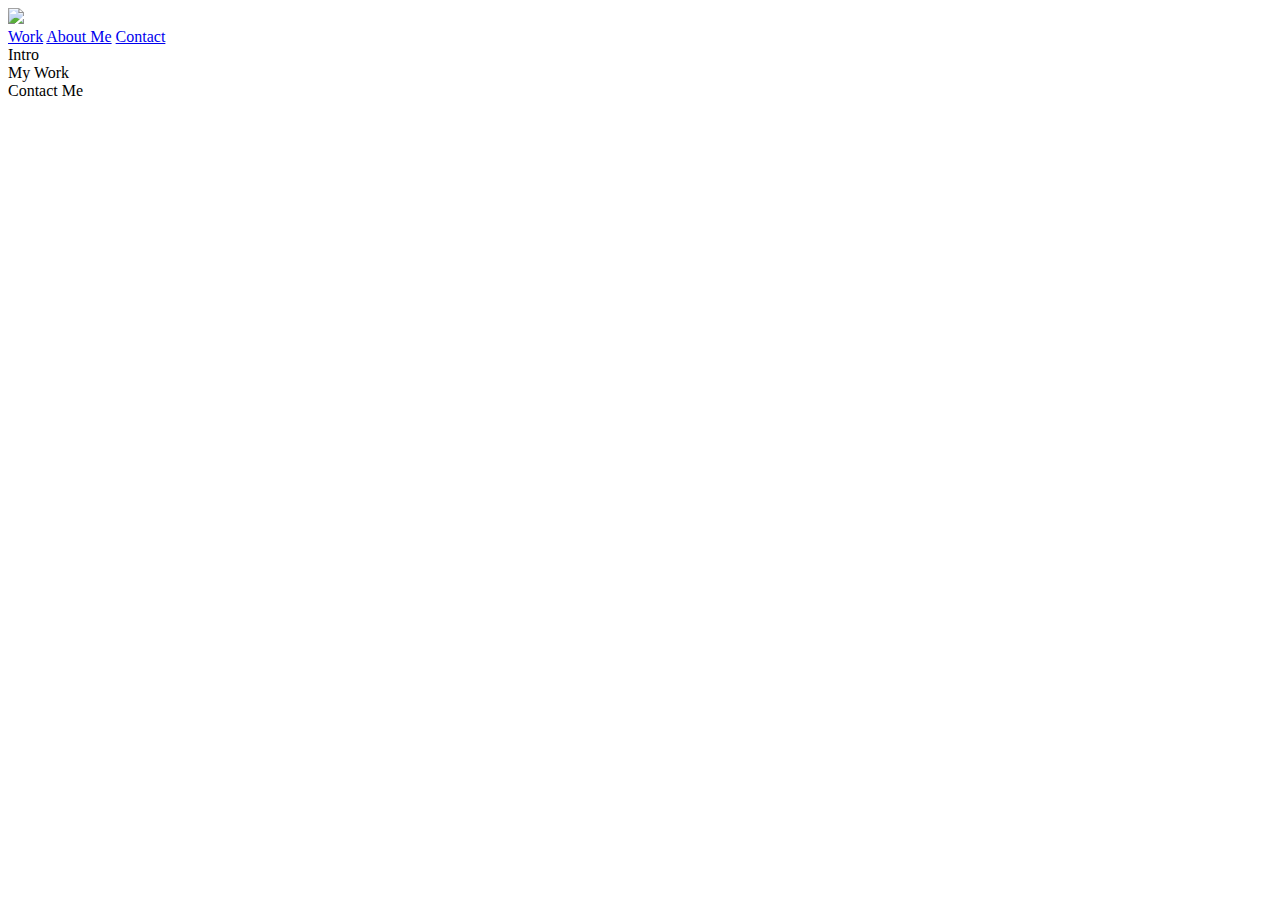
==== index.html @ 77b74791 "Add files via upload" ====
<!DOCTYPE html>
<html lang="en" dir="ltr">

  <head>
    <meta charset="utf-8">
    <title>Camilla Startev - UX Designer</title>
  </head>

  <body>
    <header>
      <div>
        <img src="https://via.placeholder.com/150x50?text=my-cool-logo">
        <nav>
          <a href="#">Work</a>
          <a href="#">About Me</a>
          <a href="#">Contact</a>
        </nav>
      </div>
    </header>
    <div>
      <div>Intro</div>
    </div>
    <div>
      <div>My Work</div>
    </div>
    <div>
      <div>Contact Me</div>
    </div>
  </body>

</html>
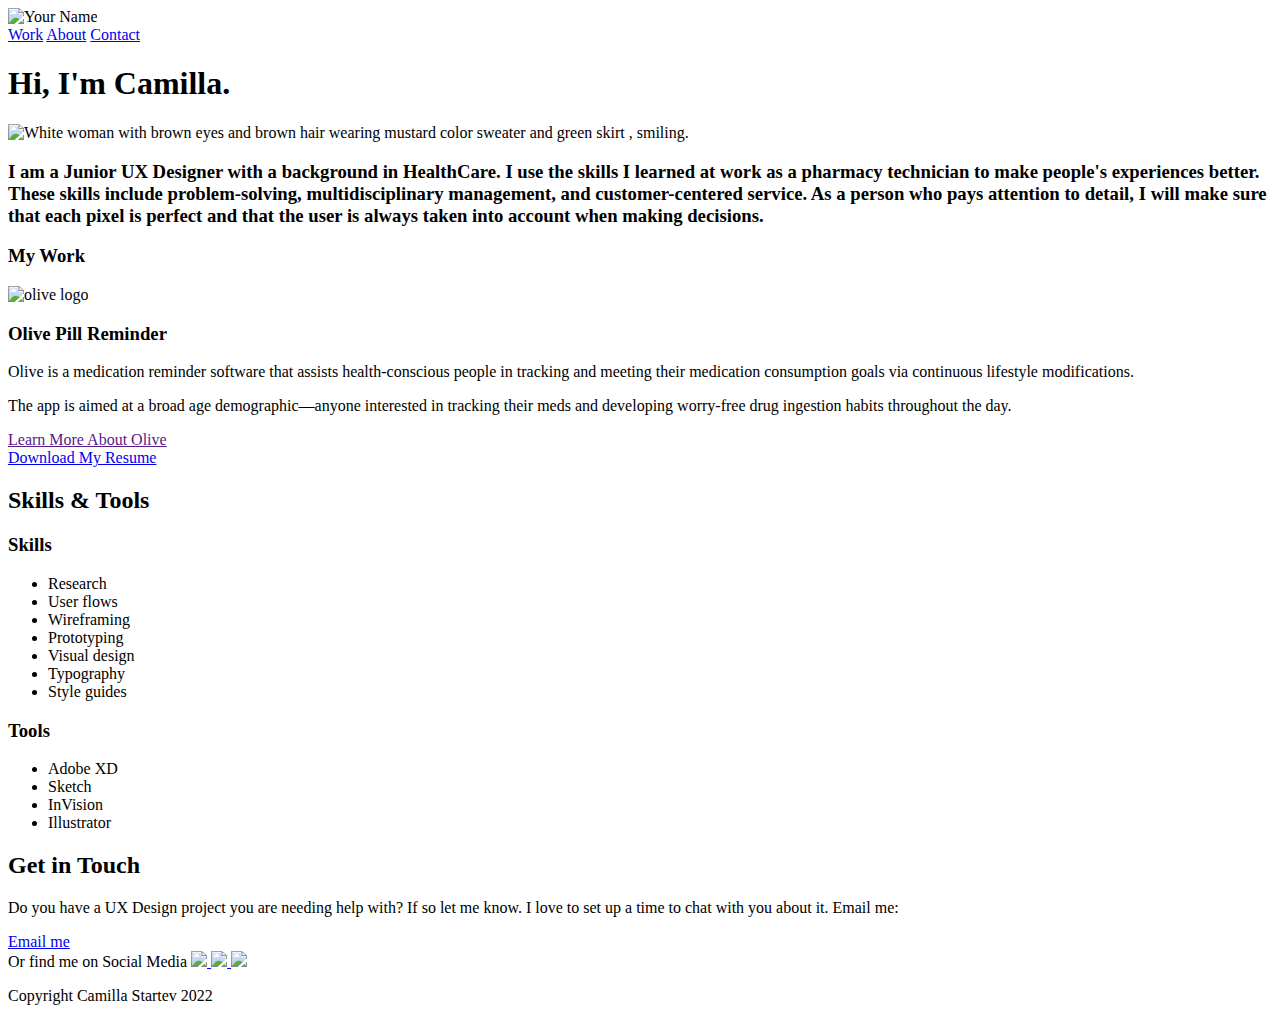
==== commit 044c3fc6: "update index page from portfolio" ====
--- a/index.html
+++ b/index.html
@@ -1,31 +1,134 @@
+
 <!DOCTYPE html>
-<html lang="en" dir="ltr">
+<html>
 
-  <head>
-    <meta charset="utf-8">
-    <title>Camilla Startev - UX Designer</title>
-  </head>
+<head>
+  <meta charset="utf-8">
+  <meta name="author" content="Camilla Startev">
+  <meta name="description" content="My Portfolio">
+  <title>Camilla Startev - UX Designer</title>
+</head>
 
-  <body>
-    <header>
-      <div>
-        <img src="https://via.placeholder.com/150x50?text=my-cool-logo">
-        <nav>
-          <a href="#">Work</a>
-          <a href="#">About Me</a>
-          <a href="#">Contact</a>
-        </nav>
-      </div>
-    </header>
+<body>
+  <nav>
+    <img src="https://via.placeholder.com/150x50?text=My Logo" alt="Your Name">
+
+
+
+
     <div>
-      <div>Intro</div>
+      <a href="#">Work</a>
+      <a href="#">About</a>
+      <a href="#">Contact</a>
+    </div>
+  </nav>
+  <div>
+    <h1>
+
+      Hi, I'm Camilla.
+    </h1>
+    <p>
+    </span>
+      <picture>
+       <source srcset="imgs/DSC00086.JPG" 
+       width="350" 
+       height="500">
+          <img src="imgs/DSC00086 copy.jpg" alt="White woman with brown eyes and brown  hair wearing  mustard color sweater and  green skirt , smiling."> 
+           <picture>
+        <h3> I am a Junior UX Designer with a background in HealthCare. I use the skills I learned at work as a pharmacy technician to make people's experiences better. These skills include problem-solving, multidisciplinary management, and customer-centered service. As a person who pays attention to detail, I will make sure that each pixel is perfect and that the user is always taken into account when making decisions.</h3>
+      </span>
+    </p>
+    <div>
+      <h3> My Work </h3>
     </div>
     <div>
-      <div>My Work</div>
+      <!-- open row that holds (2) columns for project -->
+      <div>
+        <!-- open first column (used for image) -->
+        <picture>
+          <source srcset="imgs/Screen Shot 2022-03-23 at 2.55.43 PM.png" media="(max-width:67px)">
+          <img src="imgs/Screen Shot 2022-03-23 at 2.55.43 PM copy.png" alt="olive logo">
+        </picture>
+      </div><!-- end first column -->
+      <div>
+        <!-- open second column (used for text) -->
+        <h3>Olive Pill Reminder</h3><!-- heading for the project -->
+        <p>
+          <!-- open paragraph -->
+         Olive is a medication reminder software that assists health-conscious people in tracking and meeting their medication consumption goals via continuous lifestyle modifications.
+        </p><!-- end paragraph -->
+        <p>
+          <!-- open paragraph -->
+          The app is aimed at a broad age demographic—anyone interested in tracking their meds and developing worry-free drug ingestion habits throughout the day.
+        </p><!-- end paragraph -->
+        <a href="">Learn More About Olive</a><!-- button or link label -->
+      </div><!-- end second column -->
+    </div><!-- end row that holds (2) columns for project -->
+    <a href="files/Camilla Startev CV.pdf" target="_blank">Download My Resume</a>
+          </div>
+          <!-- COLUMN: SKILLS AND TOOLS -->
+          <div>
+            <h2>Skills & Tools</h2>
+            <!-- CONTAINER FOR COLUMNS -->
+            <div>
+              <!-- COLUMN: SKILLS -->
+              <div>
+                <h3>Skills</h3>
+                <ul>
+                  <li>Research</li>
+                  <li>User flows</li>
+                  <li>Wireframing</li>
+                  <li>Prototyping</li>
+                  <li>Visual design</li>
+                  <li>Typography</li>
+                  <li>Style guides</li>
+                </ul>
+              </div>
+              <!-- COLUMN: TOOLS -->
+              <div>
+                <h3>Tools</h3>
+                <ul>
+                  <li>Adobe XD</li>
+                  <li>Sketch</li>
+                  <li>InVision</li>
+                  <li>Illustrator</li>
+                </ul>
+              </div>
+            </div>
+          </div>
+        </div>
+      </div>
     </div>
-    <div>
-      <div>Contact Me</div>
-    </div>
-  </body>
+        
+  </main>
+
+    <footer>
+      <h2>Get in Touch</h2>
+      <p>
+        Do you have a UX Design project you are needing help with? If so let me know. I love to set up a time to chat with you about it.
+        Email me:
+      </p>
+      <div>
+        <a href="mailto:camilla.startev@gmail.com">Email me</a>
+      </div>
+      <div>
+        <div>
+        Or find me on Social Media
+          <!--Social Media Layout and Placeholders-->
+          <a href="https://www.linkedin.com/in/camilla-startev-023308154/" target="_blank">
+            <img src="imgs/icons8-linkedin-48.png">
+          </a>
+          <a href="https://www.instagram.com/mitikalj/?hl=en/" target="_blank">
+            <img src="imgs/icons8-instagram-48.png">
+          </a>
+          <a href="https://www.facebook.com/camilla.lohvinskaia/">
+            <img src="imgs/icons8-facebook-48.png">
+          </a>
+        </div>
+        <p>Copyright Camilla Startev 2022</p>
+      </div>
+    </footer>
+  </div>
+</body>
 
 </html>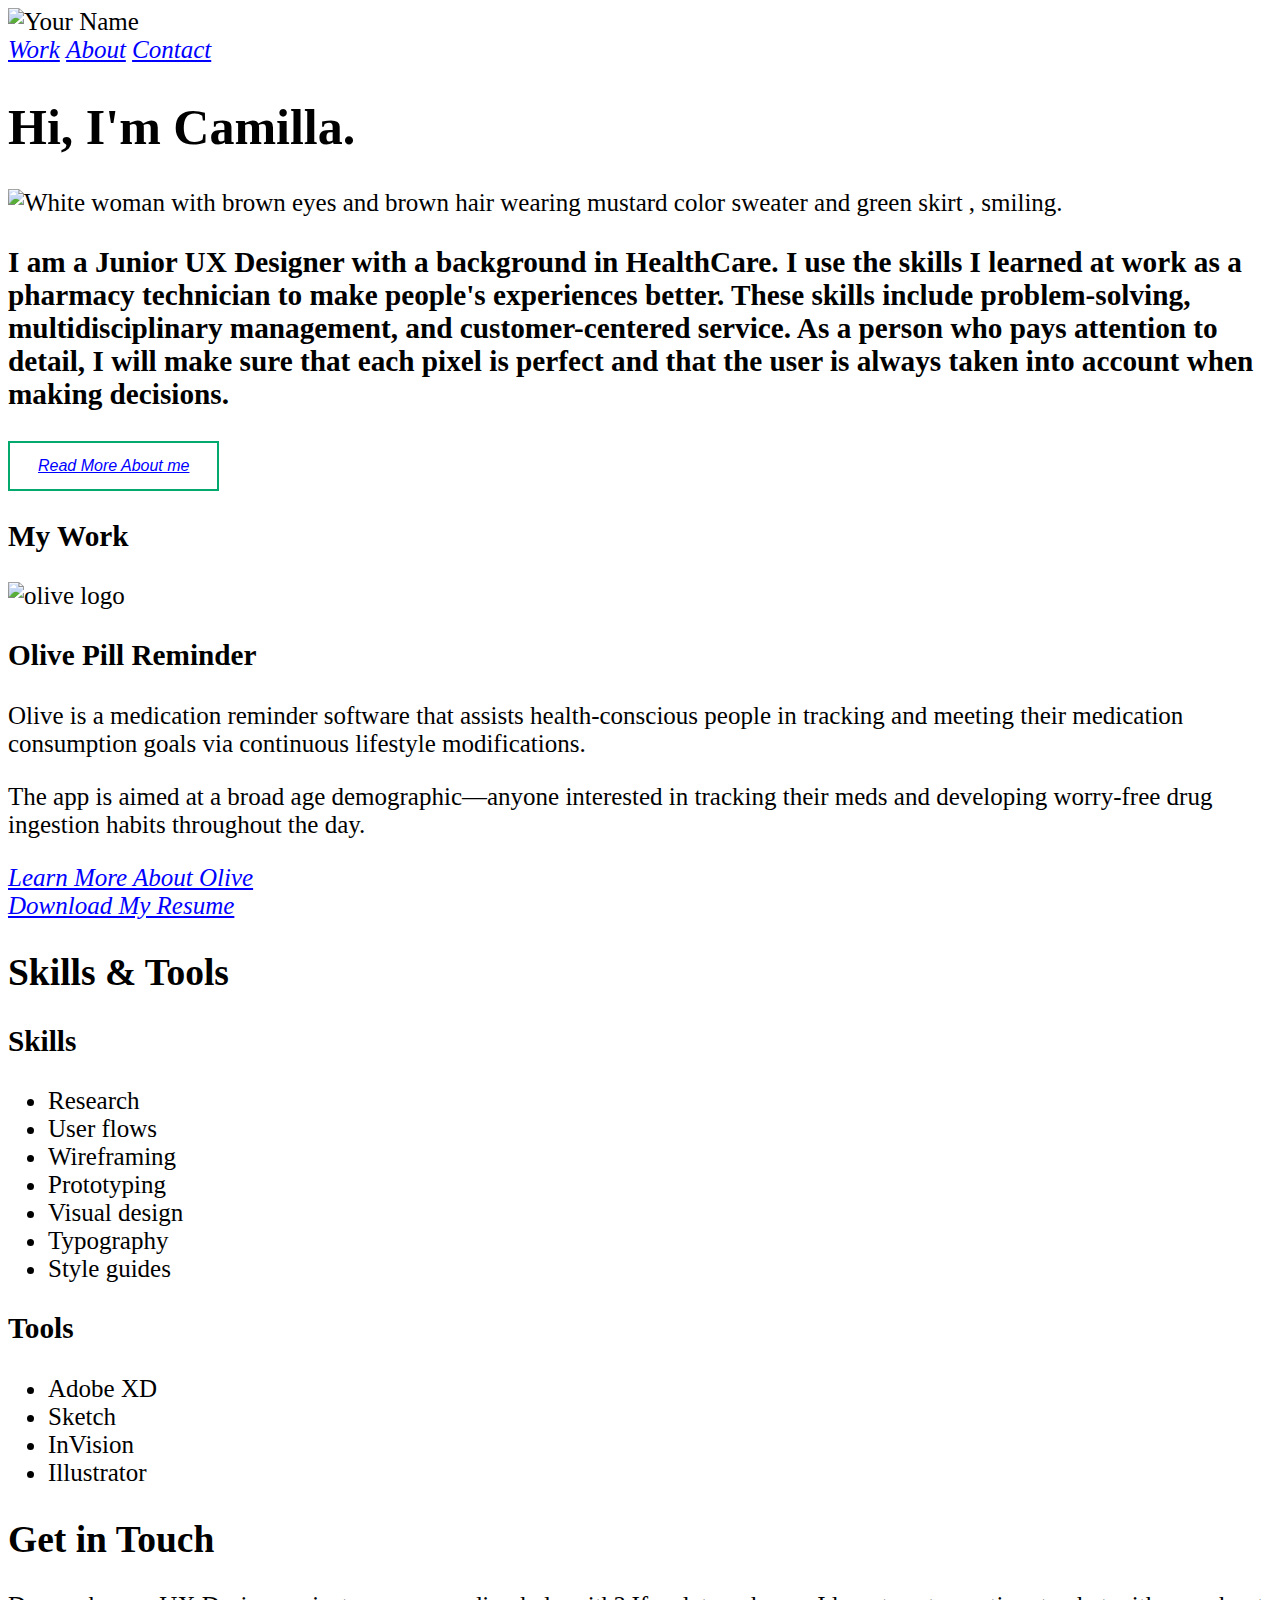
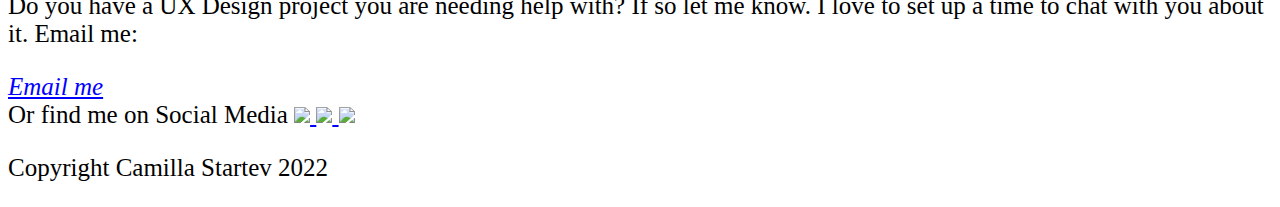
==== commit 66dadf0a: "add css style" ====
--- a/index.html
+++ b/index.html
@@ -3,14 +3,18 @@
 <html>
 
 <head>
+  <link rel="stylesheet" href="css/styles.css">
   <meta charset="utf-8">
   <meta name="author" content="Camilla Startev">
   <meta name="description" content="My Portfolio">
   <title>Camilla Startev - UX Designer</title>
+  <link rel="preconnect" href="https://fonts.googleapis.com">
+  <link rel="preconnect" href="https://fonts.gstatic.com" crossorigin>
+  <link href="https://fonts.googleapis.com/css2?family=Poppins:wght@100&display=swap" rel="stylesheet">
 </head>
 
 <body>
-  <nav>
+  <nav id="navbar">
     <img src="https://via.placeholder.com/150x50?text=My Logo" alt="Your Name">
 
 
@@ -22,6 +26,7 @@
       <a href="#">Contact</a>
     </div>
   </nav>
+  <main id="main">
   <div>
     <h1>
 
@@ -36,7 +41,10 @@
           <img src="imgs/DSC00086 copy.jpg" alt="White woman with brown eyes and brown  hair wearing  mustard color sweater and  green skirt , smiling."> 
            <picture>
         <h3> I am a Junior UX Designer with a background in HealthCare. I use the skills I learned at work as a pharmacy technician to make people's experiences better. These skills include problem-solving, multidisciplinary management, and customer-centered service. As a person who pays attention to detail, I will make sure that each pixel is perfect and that the user is always taken into account when making decisions.</h3>
-      </span>
+        <button class="btn success">
+          <a href="about.html">Read More About me</a><!-- button or link label -->
+        </button>
+      </span> 
     </p>
     <div>
       <h3> My Work </h3>
@@ -61,7 +69,7 @@
           <!-- open paragraph -->
           The app is aimed at a broad age demographic—anyone interested in tracking their meds and developing worry-free drug ingestion habits throughout the day.
         </p><!-- end paragraph -->
-        <a href="">Learn More About Olive</a><!-- button or link label -->
+        <a href="project.html">Learn More About Olive</a><!-- button or link label -->
       </div><!-- end second column -->
     </div><!-- end row that holds (2) columns for project -->
     <a href="files/Camilla Startev CV.pdf" target="_blank">Download My Resume</a>
@@ -102,7 +110,7 @@
         
   </main>
 
-    <footer>
+    <footer id="footer">
       <h2>Get in Touch</h2>
       <p>
         Do you have a UX Design project you are needing help with? If so let me know. I love to set up a time to chat with you about it.
--- a/css/styles.css
+++ b/css/styles.css
@@ -0,0 +1,47 @@
+/* body {
+    background-color: powderblue;
+} */
+body,p,div,header {
+    font-family: "Times New Roman", Times, serif;
+    font-size: 25px;
+  }
+
+a {
+    color: blue;
+    font-style: italic;
+}
+  
+  .p2 {
+    font-family: Arial, Helvetica, sans-serif;
+  }
+
+  .button {
+      color: aliceblue;
+      background-color: bisque;
+
+  }
+
+  .btn {
+    border: 2px solid black;
+    background-color: white;
+    color: black;
+    padding: 14px 28px;
+    font-size: 16px;
+    cursor: pointer;
+  }
+  
+  /* Green */
+  .success {
+    border-color: #04AA6D;
+    color: green;
+  }
+  
+  .success:hover {
+    background-color: #04AA6D;
+    color: white;
+  }
+  img {
+    height : auto ;
+    width : 100% ;
+  }
+  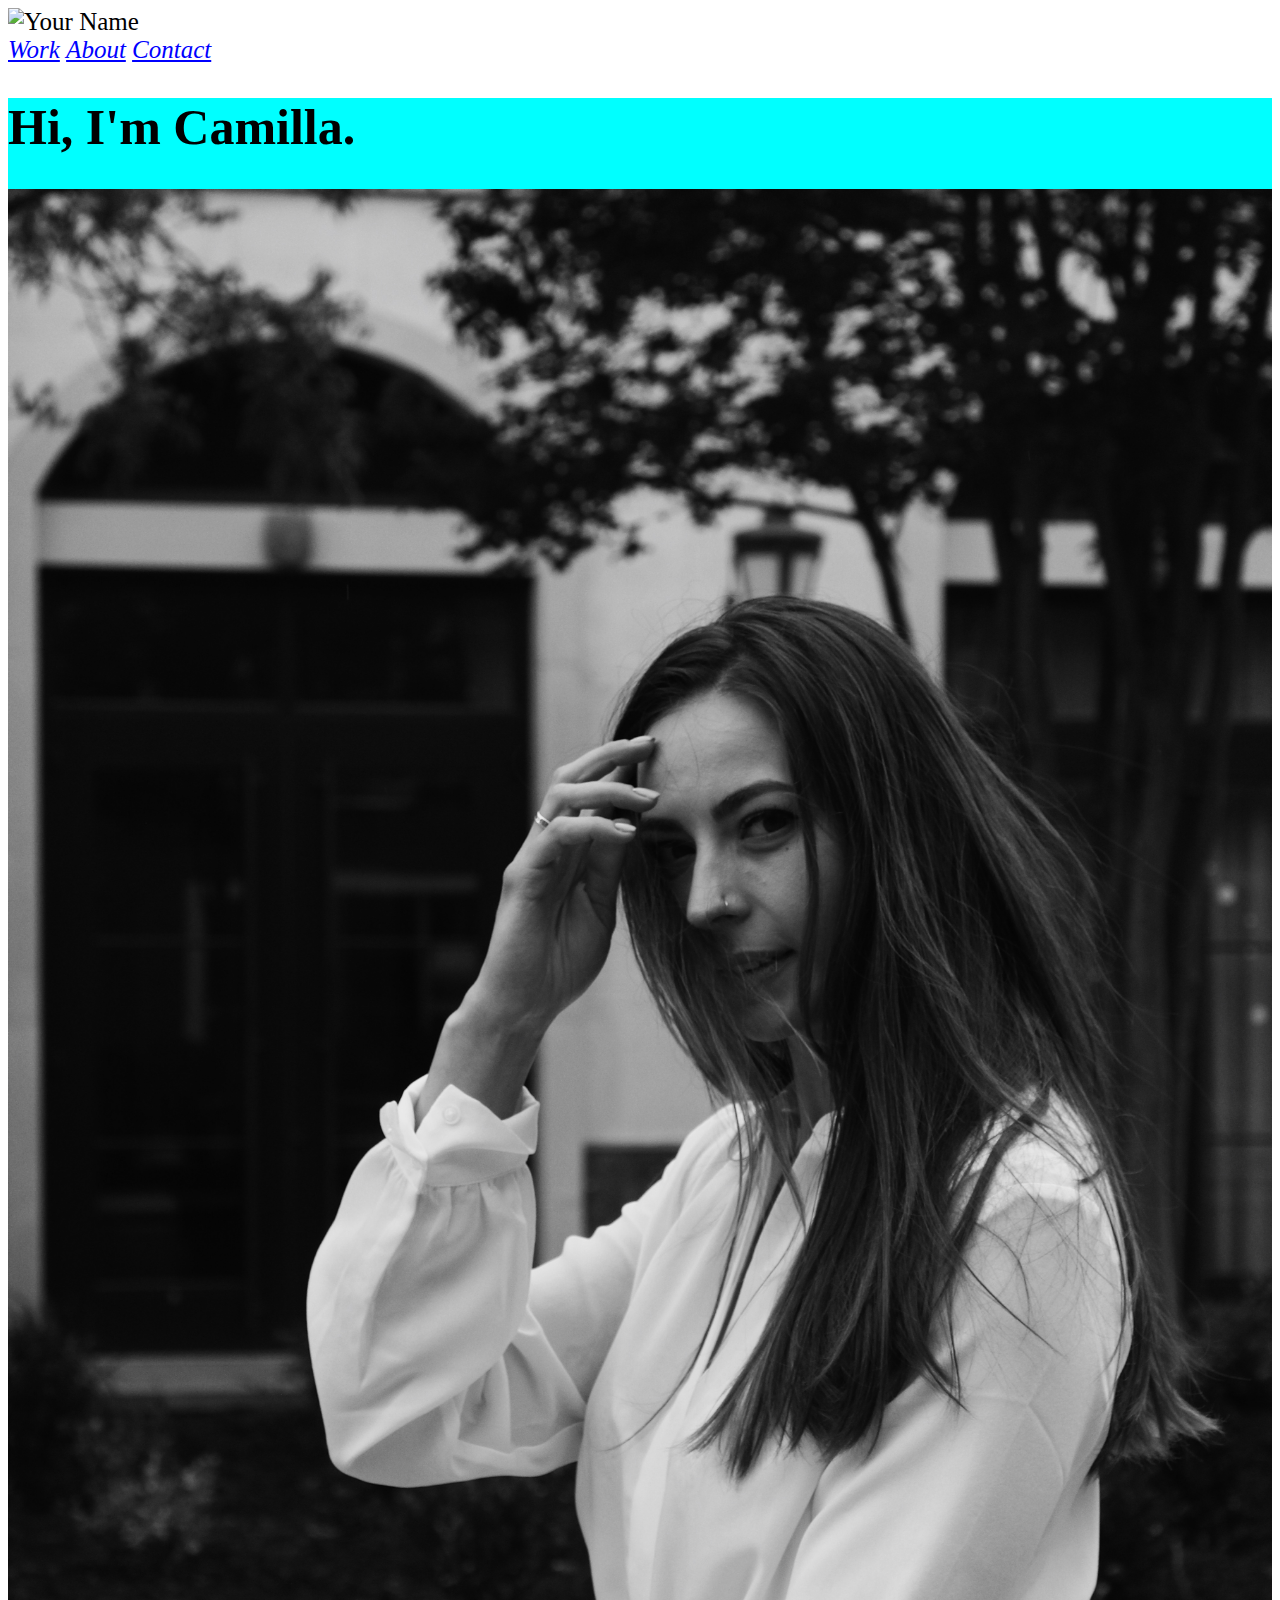
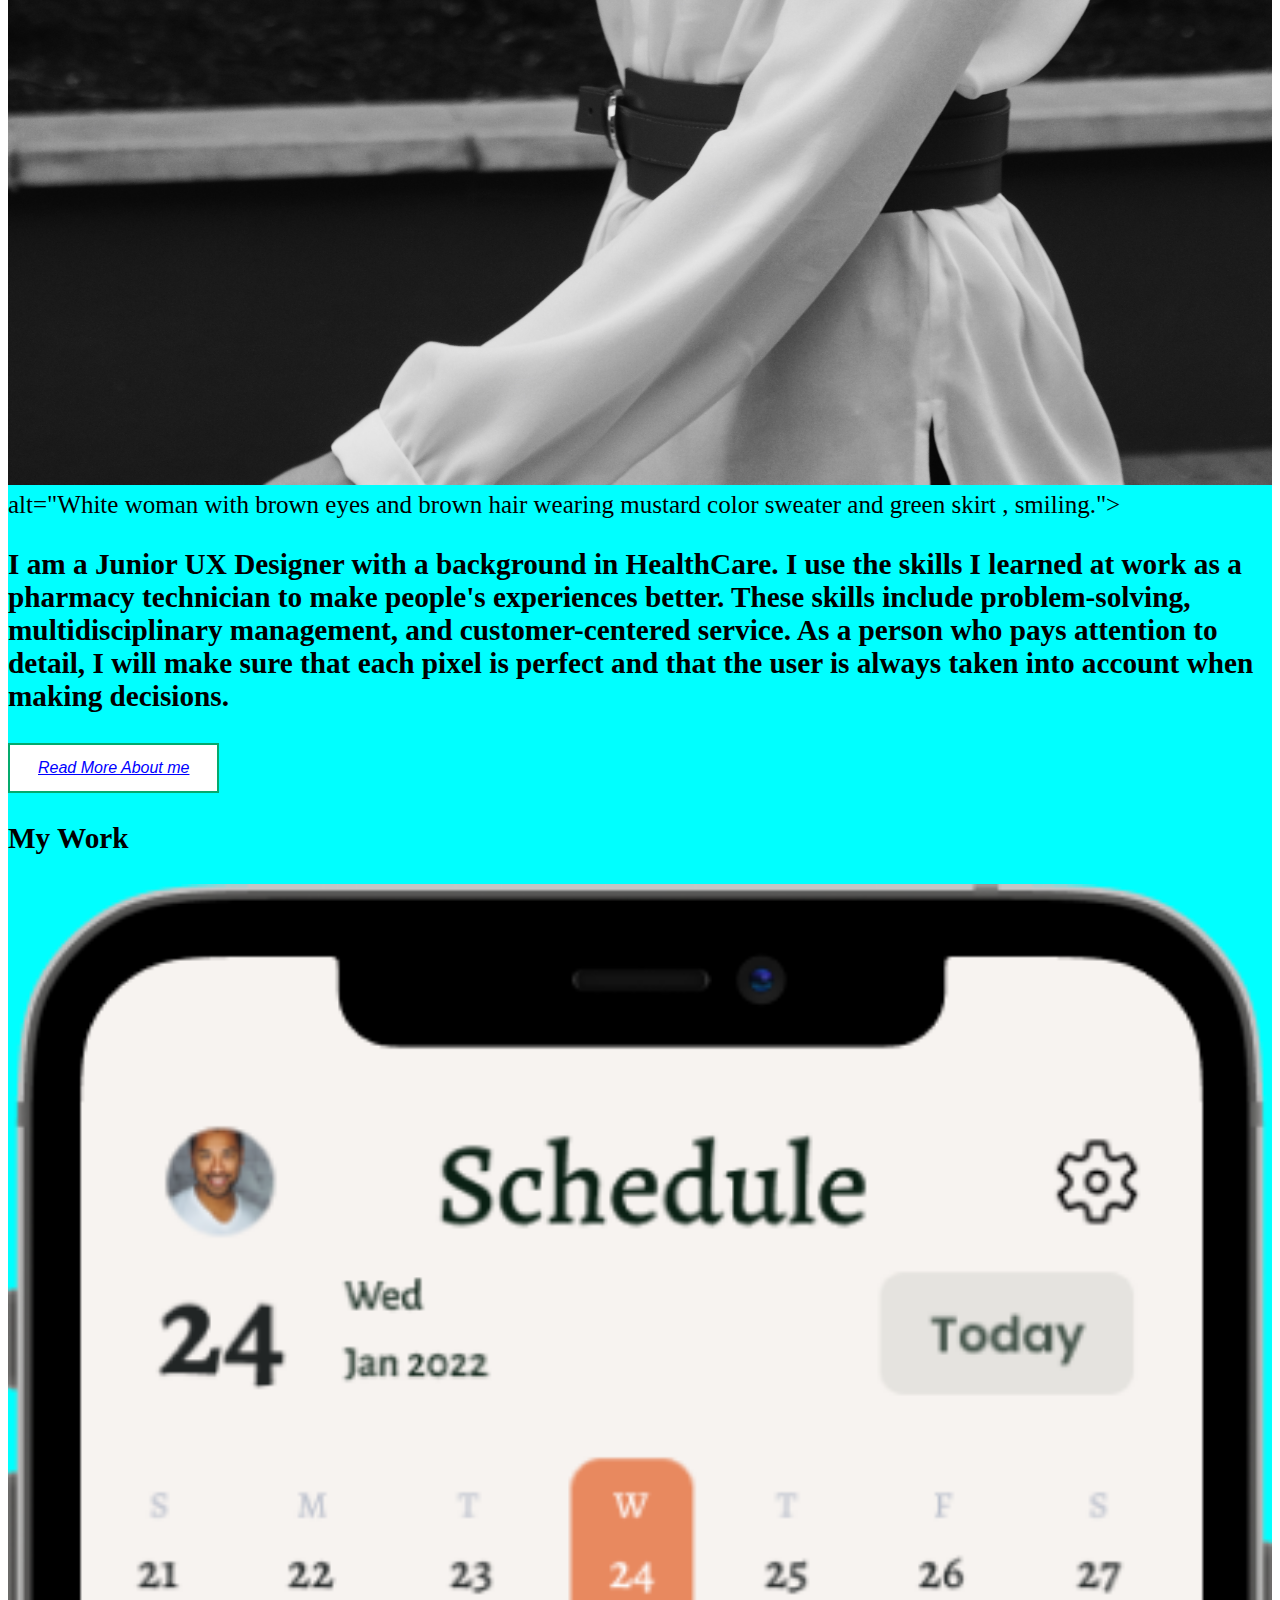
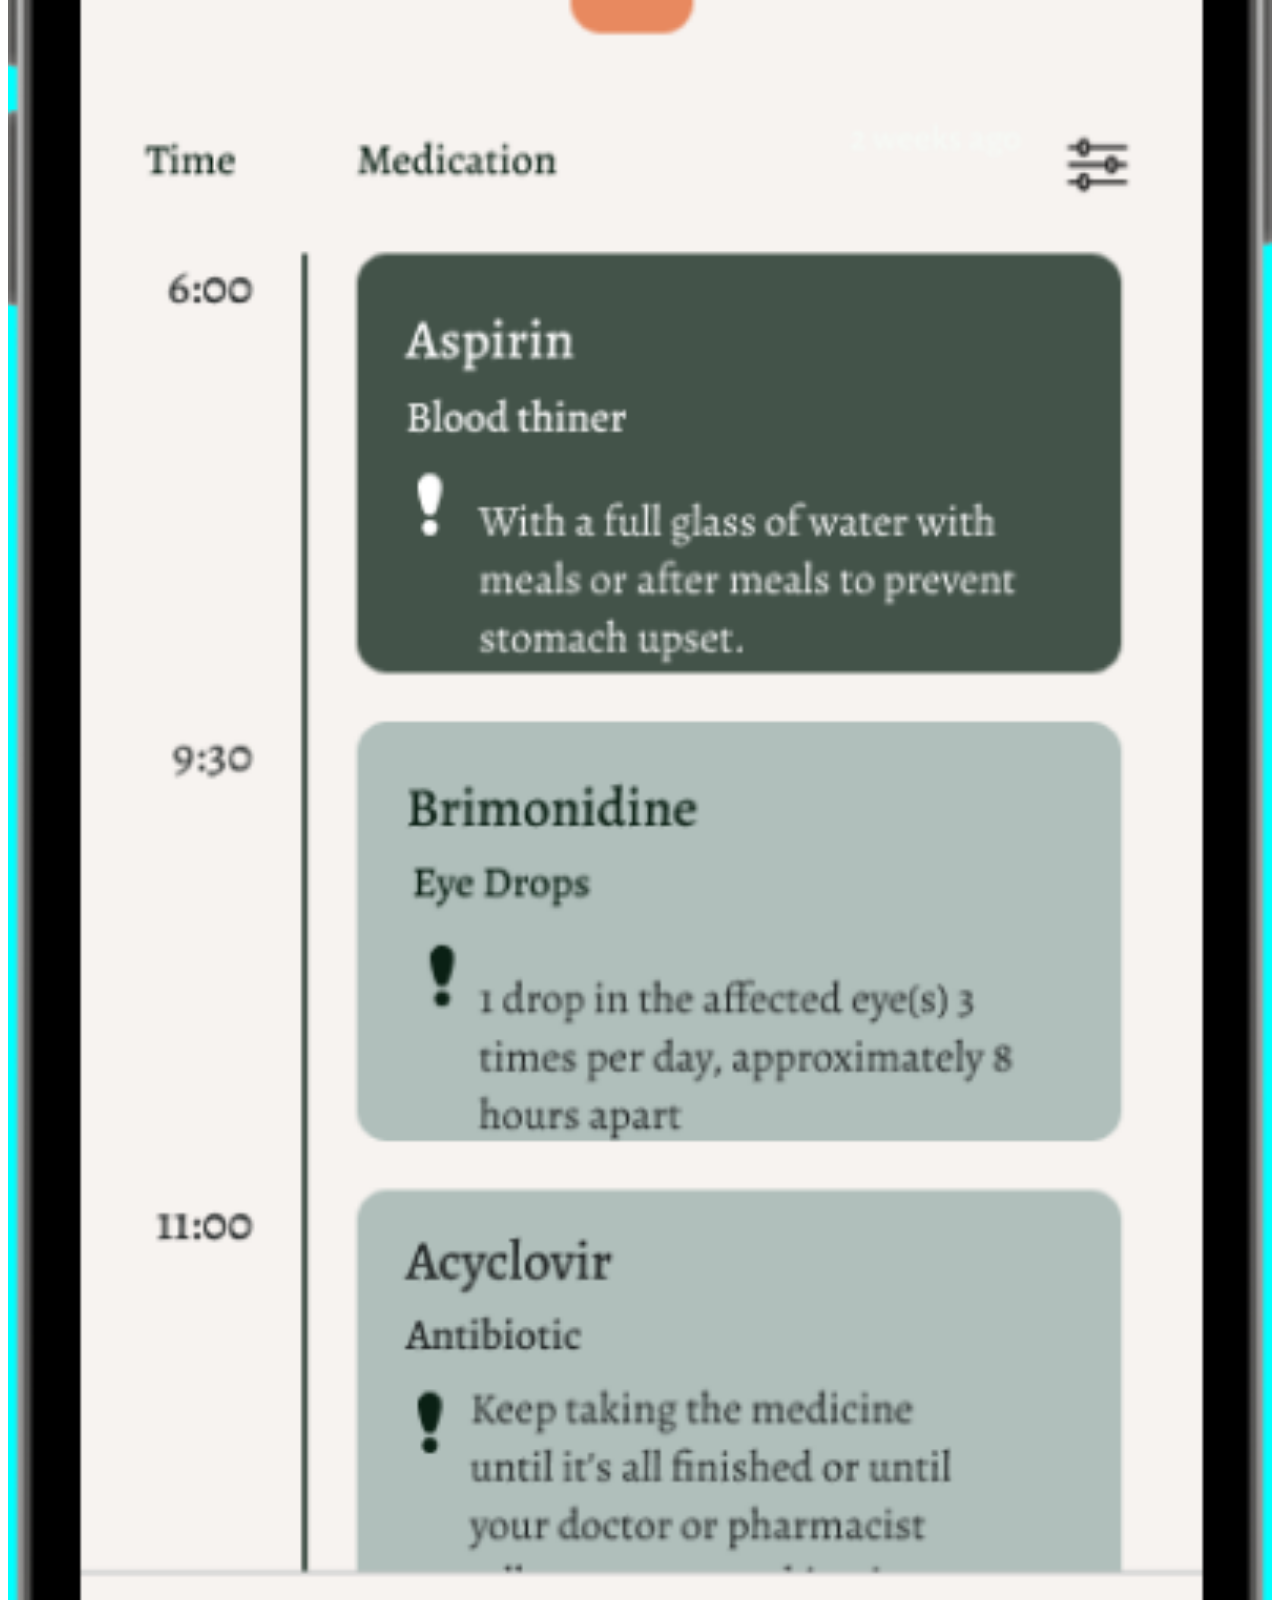
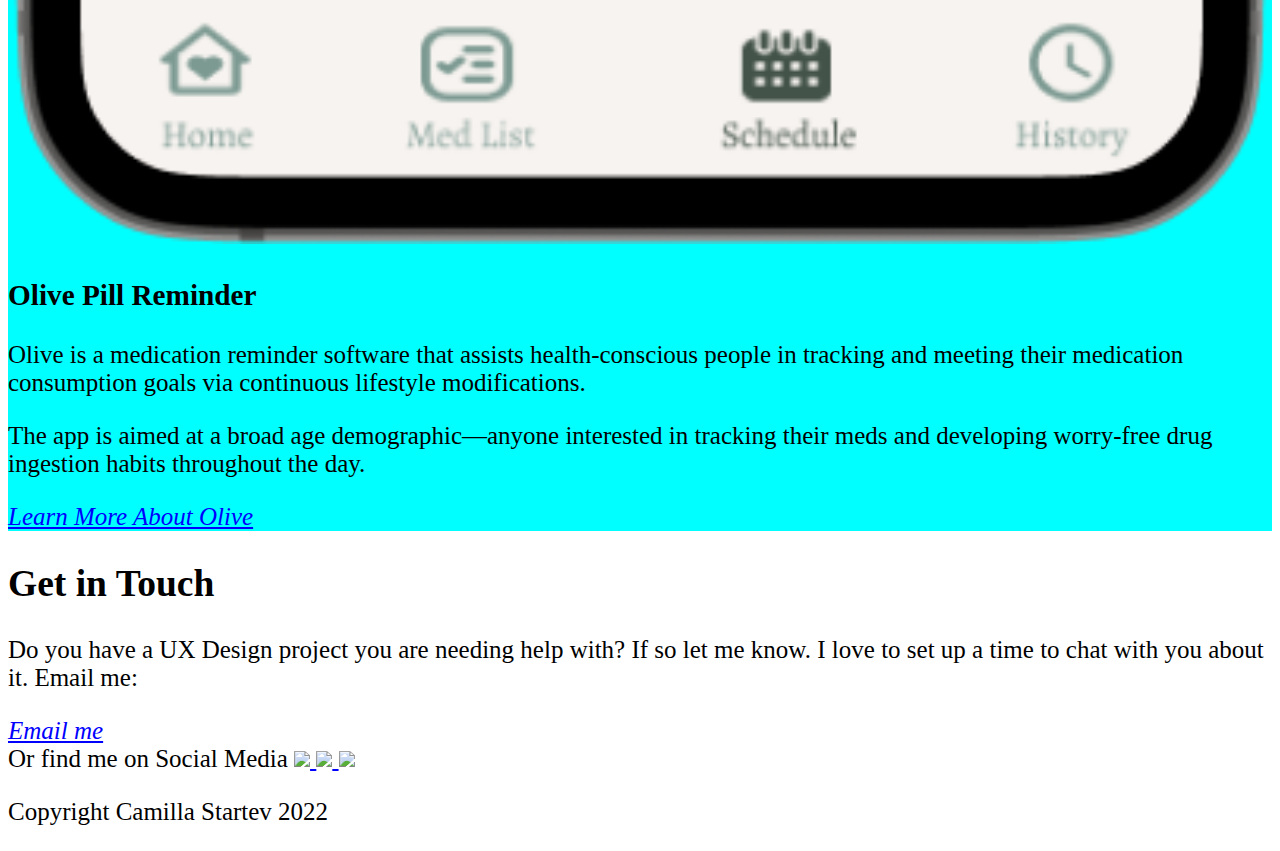
==== commit a6b4d084: "added photo" ====
--- a/index.html
+++ b/index.html
@@ -1,4 +1,3 @@
-
 <!DOCTYPE html>
 <html>
 
@@ -16,127 +15,98 @@
 <body>
   <nav id="navbar">
     <img src="https://via.placeholder.com/150x50?text=My Logo" alt="Your Name">
-
-
-
-
     <div>
-      <a href="#">Work</a>
-      <a href="#">About</a>
-      <a href="#">Contact</a>
+      <a href="index.html">Work</a>
+      <a href="about.html">About</a>
+      <a href="#contact">Contact</a>
     </div>
   </nav>
-  <main id="main">
-  <div>
-    <h1>
 
-      Hi, I'm Camilla.
-    </h1>
-    <p>
-    </span>
-      <picture>
-       <source srcset="imgs/DSC00086.JPG" 
-       width="350" 
-       height="500">
-          <img src="imgs/DSC00086 copy.jpg" alt="White woman with brown eyes and brown  hair wearing  mustard color sweater and  green skirt , smiling."> 
-           <picture>
-        <h3> I am a Junior UX Designer with a background in HealthCare. I use the skills I learned at work as a pharmacy technician to make people's experiences better. These skills include problem-solving, multidisciplinary management, and customer-centered service. As a person who pays attention to detail, I will make sure that each pixel is perfect and that the user is always taken into account when making decisions.</h3>
+  <style>
+    #about-me {
+      background-color: aqua;
+    }
+  </style>
+  <main id="about-me">
+    <div>
+      <h1>
+        Hi, I'm Camilla.
+      </h1>
+      <div>
+        <picture>
+          <source media="(min-width: 650px)" srcset="./imgs/photo.jpeg">
+          <img src="./imgs/photo.jpeg">
+            alt="White woman with brown eyes and brown  hair wearing  mustard color sweater and  green skirt , smiling.">
+        </picture>
+        <h3> I am a Junior UX Designer with a background in HealthCare. I use the skills I learned at work as a
+          pharmacy technician to make people's experiences better. These skills include problem-solving,
+          multidisciplinary management, and customer-centered service. As a person who pays attention to detail, I
+          will make sure that each pixel is perfect and that the user is always taken into account when making
+          decisions.</h3>
         <button class="btn success">
           <a href="about.html">Read More About me</a><!-- button or link label -->
         </button>
-      </span> 
+      </div>
+      <div>
+        <h3> My Work </h3>
+      </div>
+      <div>
+        <!-- open row that holds (2) columns for project -->
+        <div>
+          <!-- open first column (used for image) -->
+          <picture>
+            <source srcset="imgs/iphone.png" media="(max-width:67px)">
+            <img src="imgs/iphone.png" alt="olive logo">
+          </picture>
+        </div><!-- end first column -->
+        <div>
+          <!-- open second column (used for text) -->
+          <h3>Olive Pill Reminder</h3><!-- heading for the project -->
+          <p>
+            <!-- open paragraph -->
+            Olive is a medication reminder software that assists health-conscious people in tracking and meeting their
+            medication consumption goals via continuous lifestyle modifications.
+          </p><!-- end paragraph -->
+          <p>
+            <!-- open paragraph -->
+            The app is aimed at a broad age demographic—anyone interested in tracking their meds and developing
+            worry-free drug ingestion habits throughout the day.
+          </p><!-- end paragraph -->
+          <a href="project.html">Learn More About Olive</a><!-- button or link label -->
+        </div><!-- end second column -->
+      </div><!-- end row that holds (2) columns for project -->
+
+    </div>
+
+  </main>
+
+  <footer id="contact">
+    <h2>Get in Touch</h2>
+    <p>
+      Do you have a UX Design project you are needing help with? If so let me know. I love to set up a time to chat with
+      you about it.
+      Email me:
     </p>
     <div>
-      <h3> My Work </h3>
+      <a href="mailto:camilla.startev@gmail.com">Email me</a>
     </div>
     <div>
-      <!-- open row that holds (2) columns for project -->
       <div>
-        <!-- open first column (used for image) -->
-        <picture>
-          <source srcset="imgs/Screen Shot 2022-03-23 at 2.55.43 PM.png" media="(max-width:67px)">
-          <img src="imgs/Screen Shot 2022-03-23 at 2.55.43 PM copy.png" alt="olive logo">
-        </picture>
-      </div><!-- end first column -->
-      <div>
-        <!-- open second column (used for text) -->
-        <h3>Olive Pill Reminder</h3><!-- heading for the project -->
-        <p>
-          <!-- open paragraph -->
-         Olive is a medication reminder software that assists health-conscious people in tracking and meeting their medication consumption goals via continuous lifestyle modifications.
-        </p><!-- end paragraph -->
-        <p>
-          <!-- open paragraph -->
-          The app is aimed at a broad age demographic—anyone interested in tracking their meds and developing worry-free drug ingestion habits throughout the day.
-        </p><!-- end paragraph -->
-        <a href="project.html">Learn More About Olive</a><!-- button or link label -->
-      </div><!-- end second column -->
-    </div><!-- end row that holds (2) columns for project -->
-    <a href="files/Camilla Startev CV.pdf" target="_blank">Download My Resume</a>
-          </div>
-          <!-- COLUMN: SKILLS AND TOOLS -->
-          <div>
-            <h2>Skills & Tools</h2>
-            <!-- CONTAINER FOR COLUMNS -->
-            <div>
-              <!-- COLUMN: SKILLS -->
-              <div>
-                <h3>Skills</h3>
-                <ul>
-                  <li>Research</li>
-                  <li>User flows</li>
-                  <li>Wireframing</li>
-                  <li>Prototyping</li>
-                  <li>Visual design</li>
-                  <li>Typography</li>
-                  <li>Style guides</li>
-                </ul>
-              </div>
-              <!-- COLUMN: TOOLS -->
-              <div>
-                <h3>Tools</h3>
-                <ul>
-                  <li>Adobe XD</li>
-                  <li>Sketch</li>
-                  <li>InVision</li>
-                  <li>Illustrator</li>
-                </ul>
-              </div>
-            </div>
-          </div>
-        </div>
+        Or find me on Social Media
+        <!--Social Media Layout and Placeholders-->
+        <a href="https://www.linkedin.com/in/camilla-startev-023308154/" target="_blank">
+          <img src="imgs/icons/icons8-linkedin-48.png">
+        </a>
+        <a href="https://www.instagram.com/mitikalj/?hl=en/" target="_blank">
+          <img src="imgs/icons/icons8-instagram-48.png">
+        </a>
+        <a href="https://www.facebook.com/camilla.lohvinskaia/">
+          <img src="imgs/icons/icons8-facebook-48.png">
+        </a>
       </div>
+      <p>Copyright Camilla Startev 2022</p>
     </div>
-        
-  </main>
-
-    <footer id="footer">
-      <h2>Get in Touch</h2>
-      <p>
-        Do you have a UX Design project you are needing help with? If so let me know. I love to set up a time to chat with you about it.
-        Email me:
-      </p>
-      <div>
-        <a href="mailto:camilla.startev@gmail.com">Email me</a>
-      </div>
-      <div>
-        <div>
-        Or find me on Social Media
-          <!--Social Media Layout and Placeholders-->
-          <a href="https://www.linkedin.com/in/camilla-startev-023308154/" target="_blank">
-            <img src="imgs/icons8-linkedin-48.png">
-          </a>
-          <a href="https://www.instagram.com/mitikalj/?hl=en/" target="_blank">
-            <img src="imgs/icons8-instagram-48.png">
-          </a>
-          <a href="https://www.facebook.com/camilla.lohvinskaia/">
-            <img src="imgs/icons8-facebook-48.png">
-          </a>
-        </div>
-        <p>Copyright Camilla Startev 2022</p>
-      </div>
-    </footer>
-  </div>
+  </footer>
 </body>
 
 </html>--- a/css/styles.css
+++ b/css/styles.css
@@ -1,47 +1,48 @@
 /* body {
     background-color: powderblue;
 } */
-body,p,div,header {
-    font-family: "Times New Roman", Times, serif;
-    font-size: 25px;
-  }
+body,
+p,
+div,
+header {
+  font-family: "Times New Roman", Times, serif;
+  font-size: 25px;
+}
 
 a {
-    color: blue;
-    font-style: italic;
+  color: blue;
+  font-style: italic;
 }
-  
-  .p2 {
-    font-family: Arial, Helvetica, sans-serif;
-  }
 
-  .button {
-      color: aliceblue;
-      background-color: bisque;
+.p2 {
+  font-family: Arial, Helvetica, sans-serif;
+}
 
-  }
+.button {
+  color: aliceblue;
+  background-color: bisque;
+}
 
-  .btn {
-    border: 2px solid black;
-    background-color: white;
-    color: black;
-    padding: 14px 28px;
-    font-size: 16px;
-    cursor: pointer;
-  }
-  
-  /* Green */
-  .success {
-    border-color: #04AA6D;
-    color: green;
-  }
-  
-  .success:hover {
-    background-color: #04AA6D;
-    color: white;
-  }
-  img {
-    height : auto ;
-    width : 100% ;
-  }
-  +.btn {
+  border: 2px solid black;
+  background-color: white;
+  color: black;
+  padding: 14px 28px;
+  font-size: 16px;
+  cursor: pointer;
+}
+
+/* Green */
+.success {
+  border-color: #04aa6d;
+  color: green;
+}
+
+.success:hover {
+  background-color: #04aa6d;
+  color: white;
+}
+img {
+  height: auto;
+  width: 100%;
+}
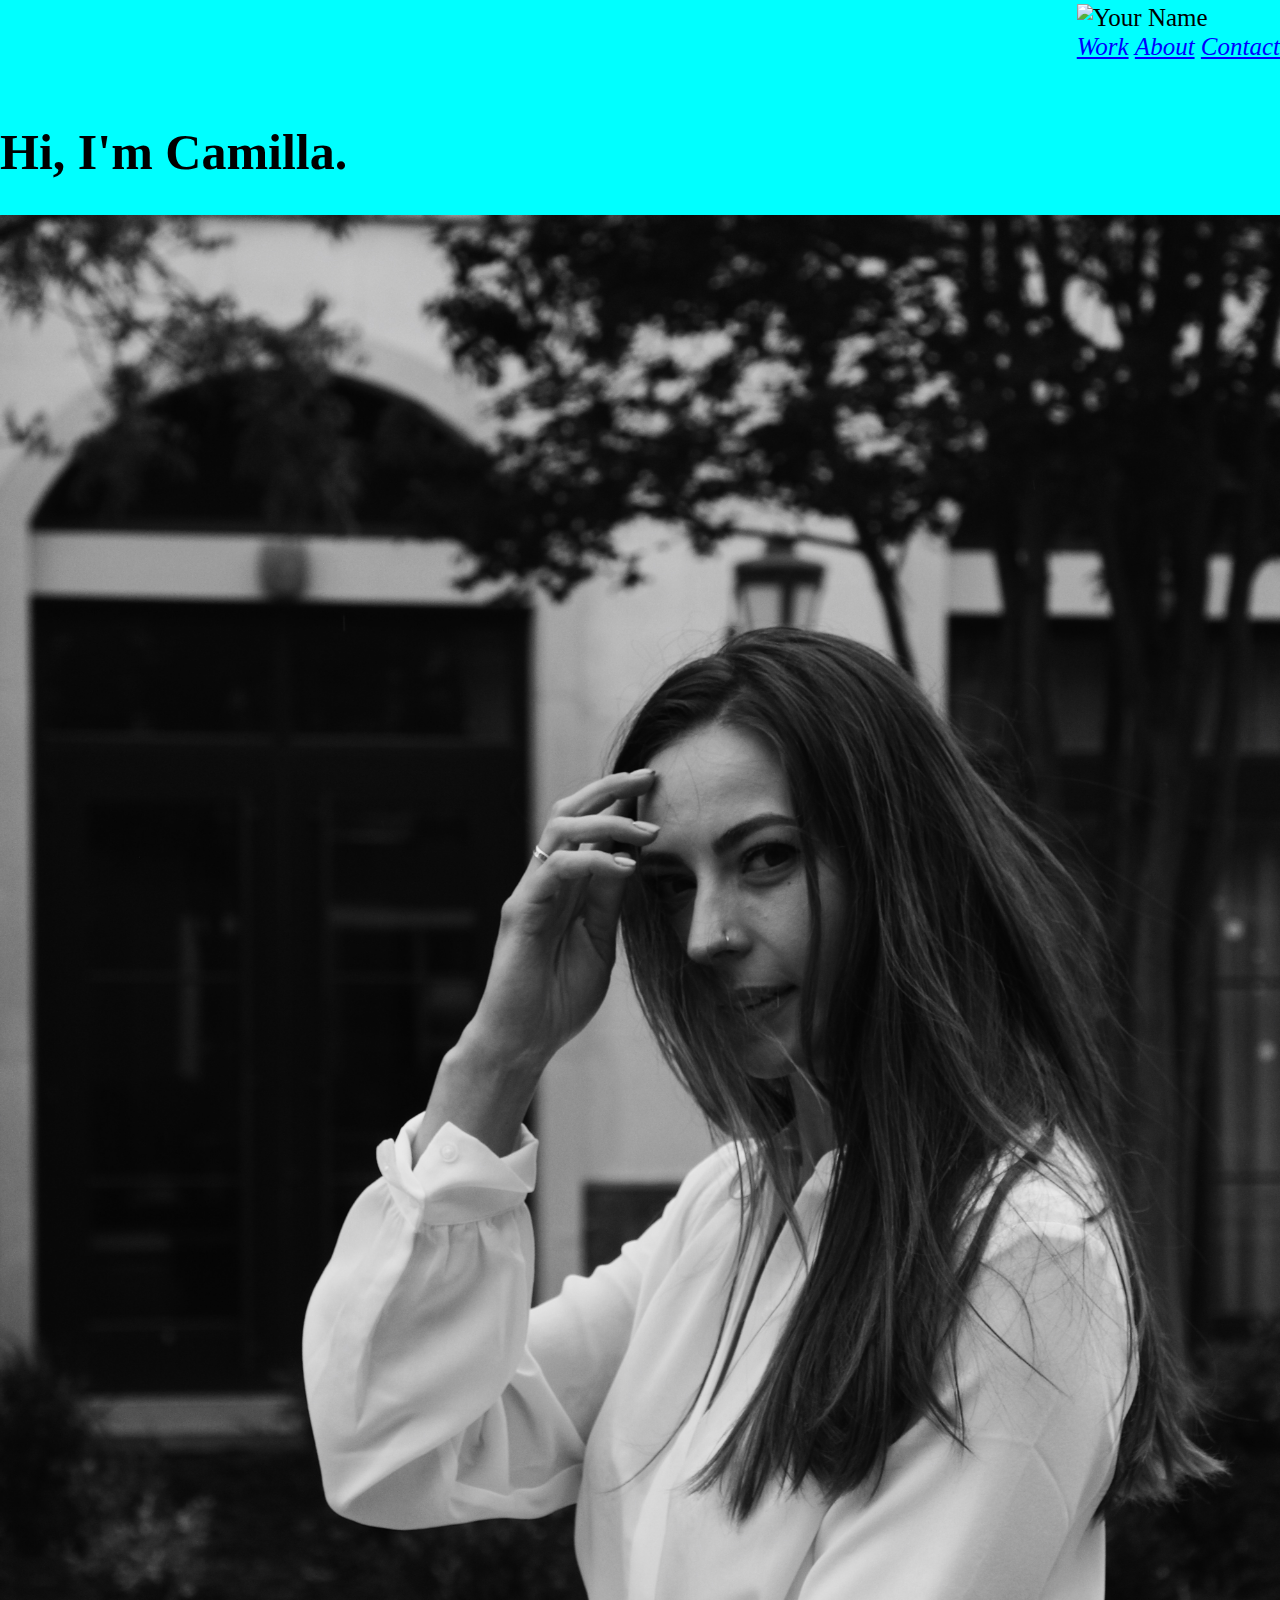
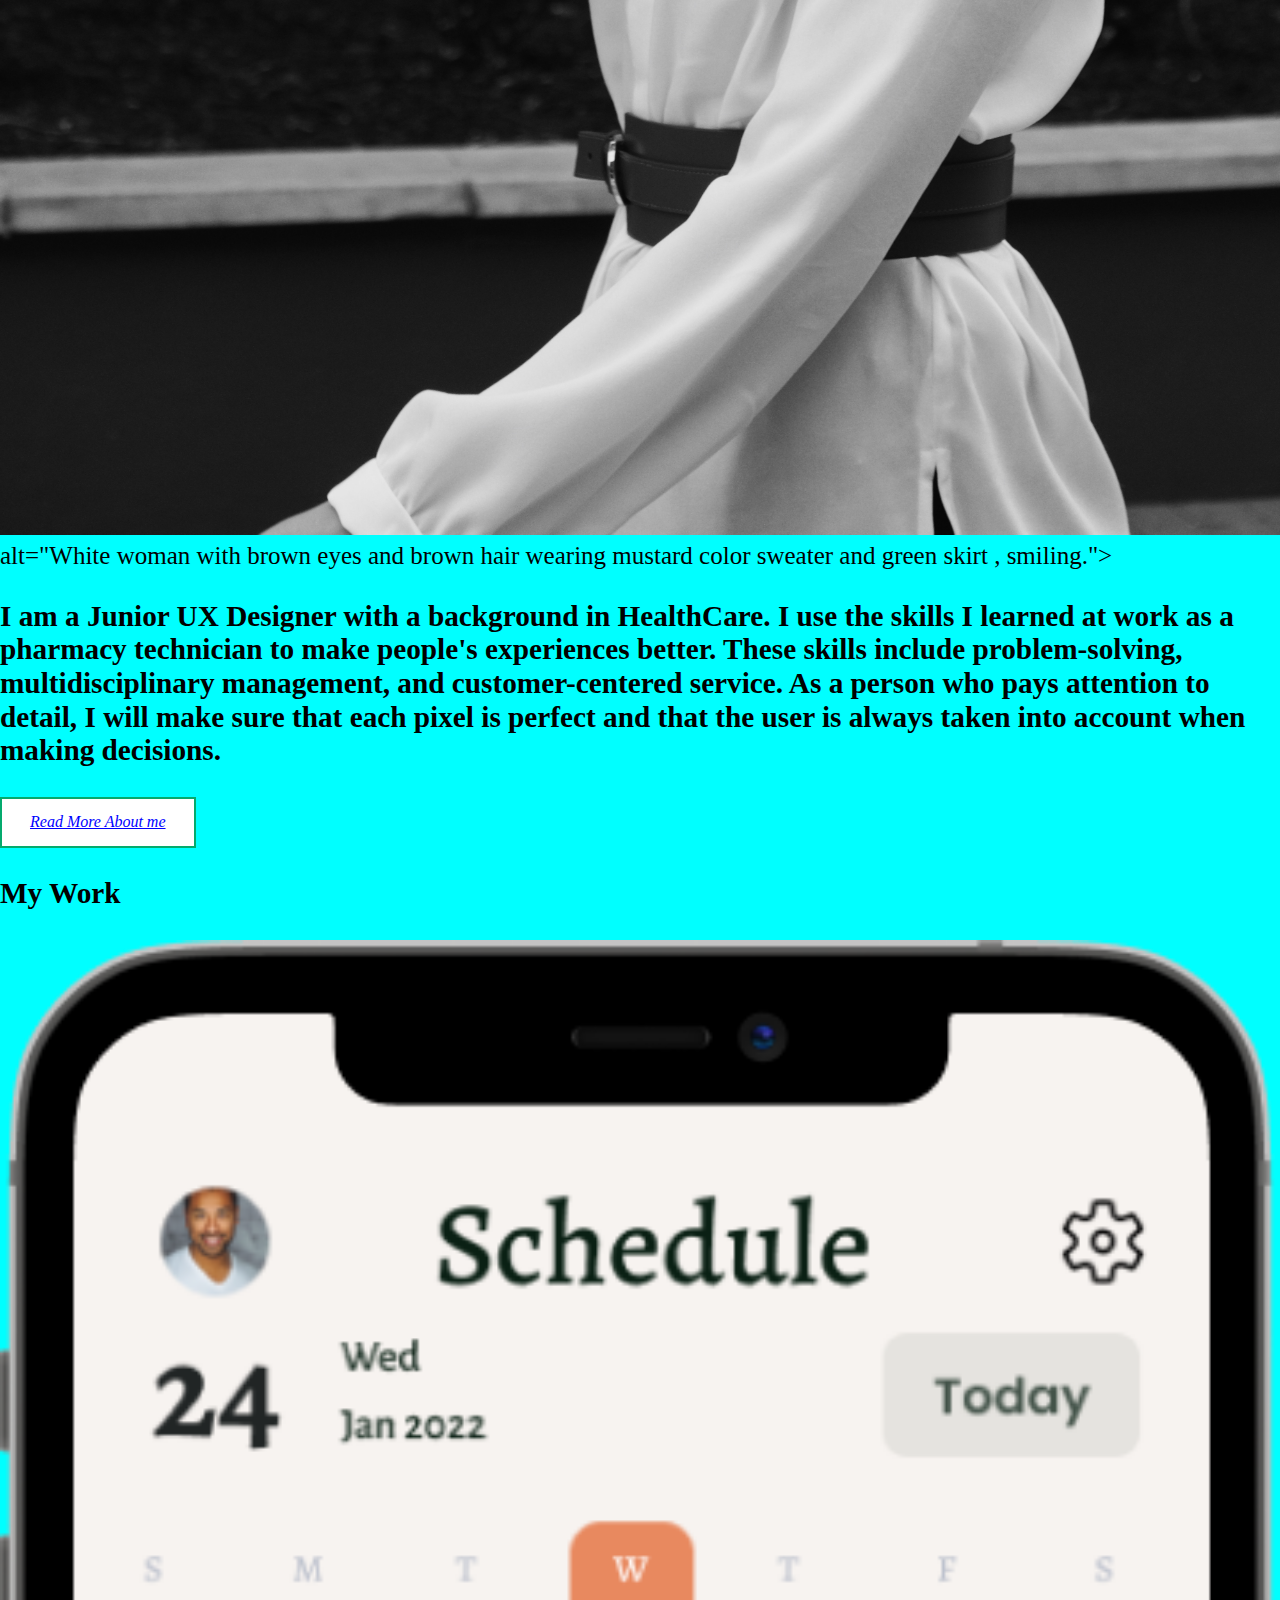
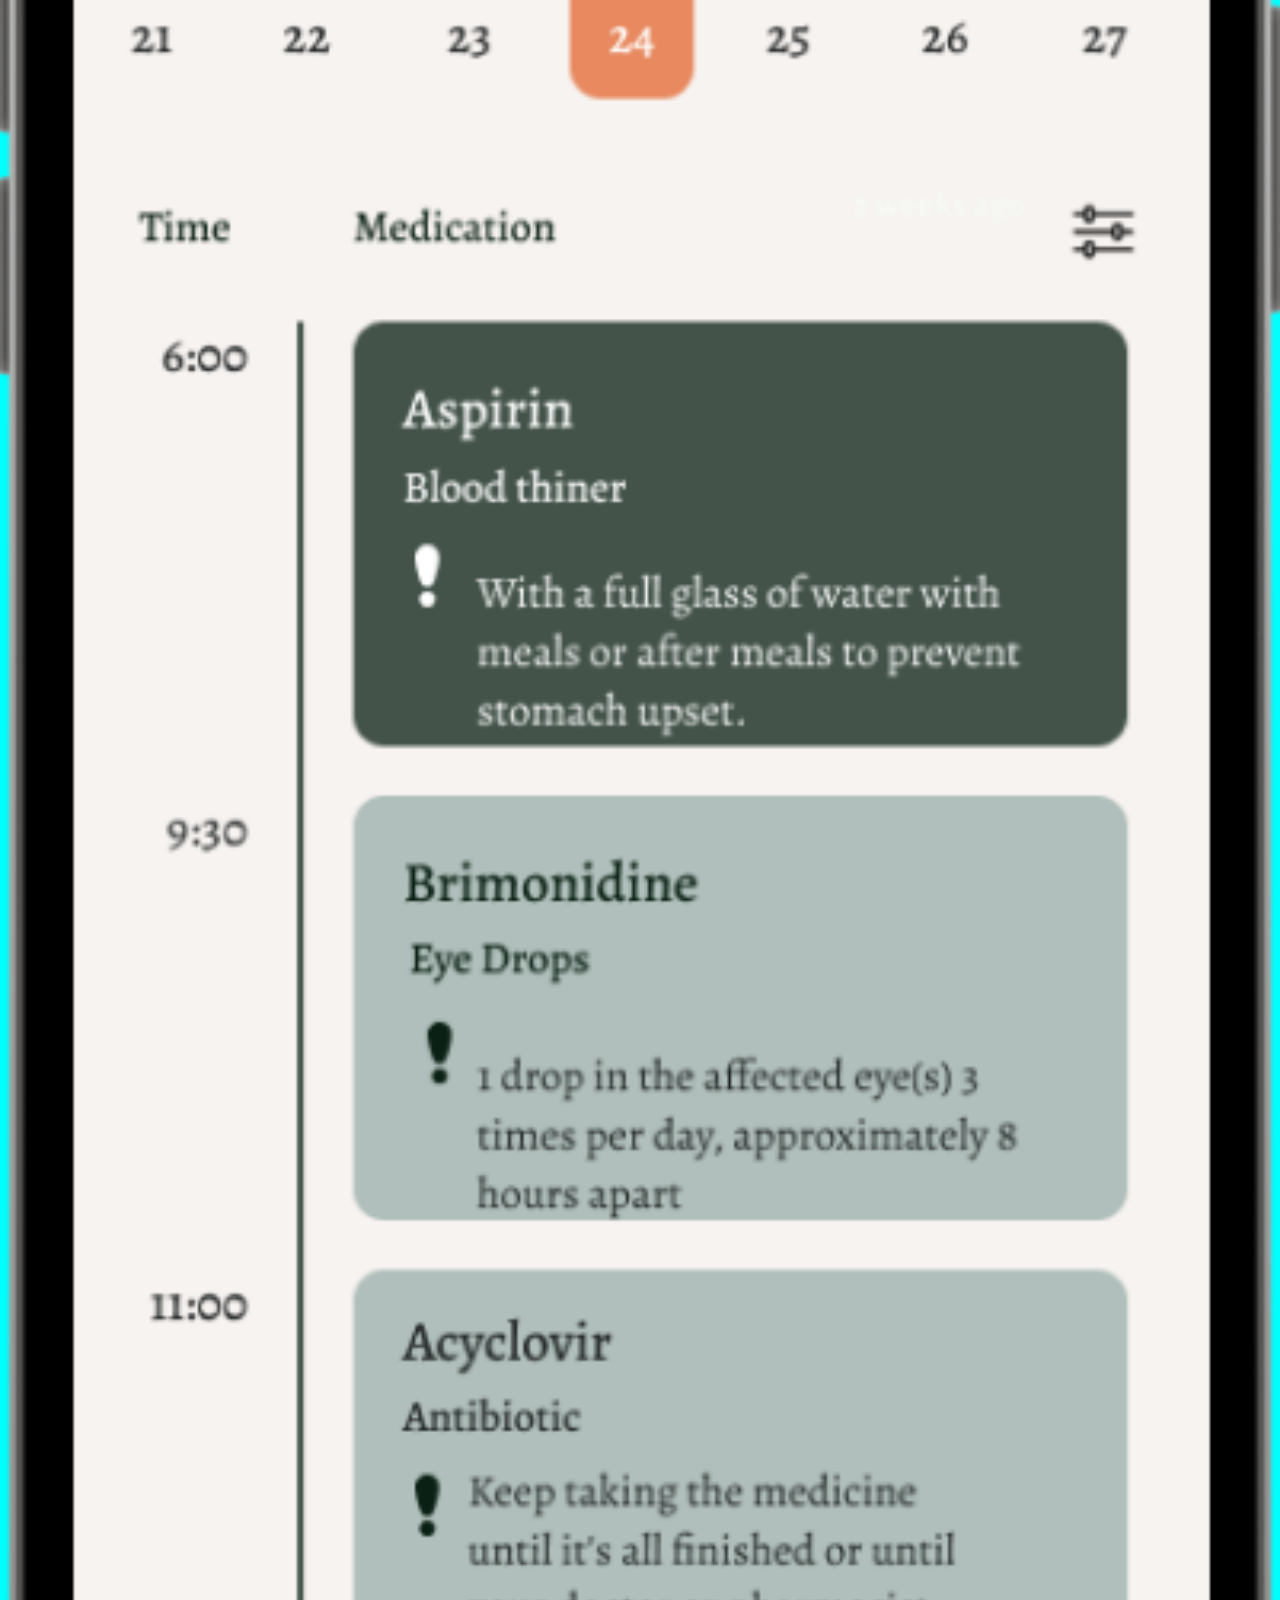
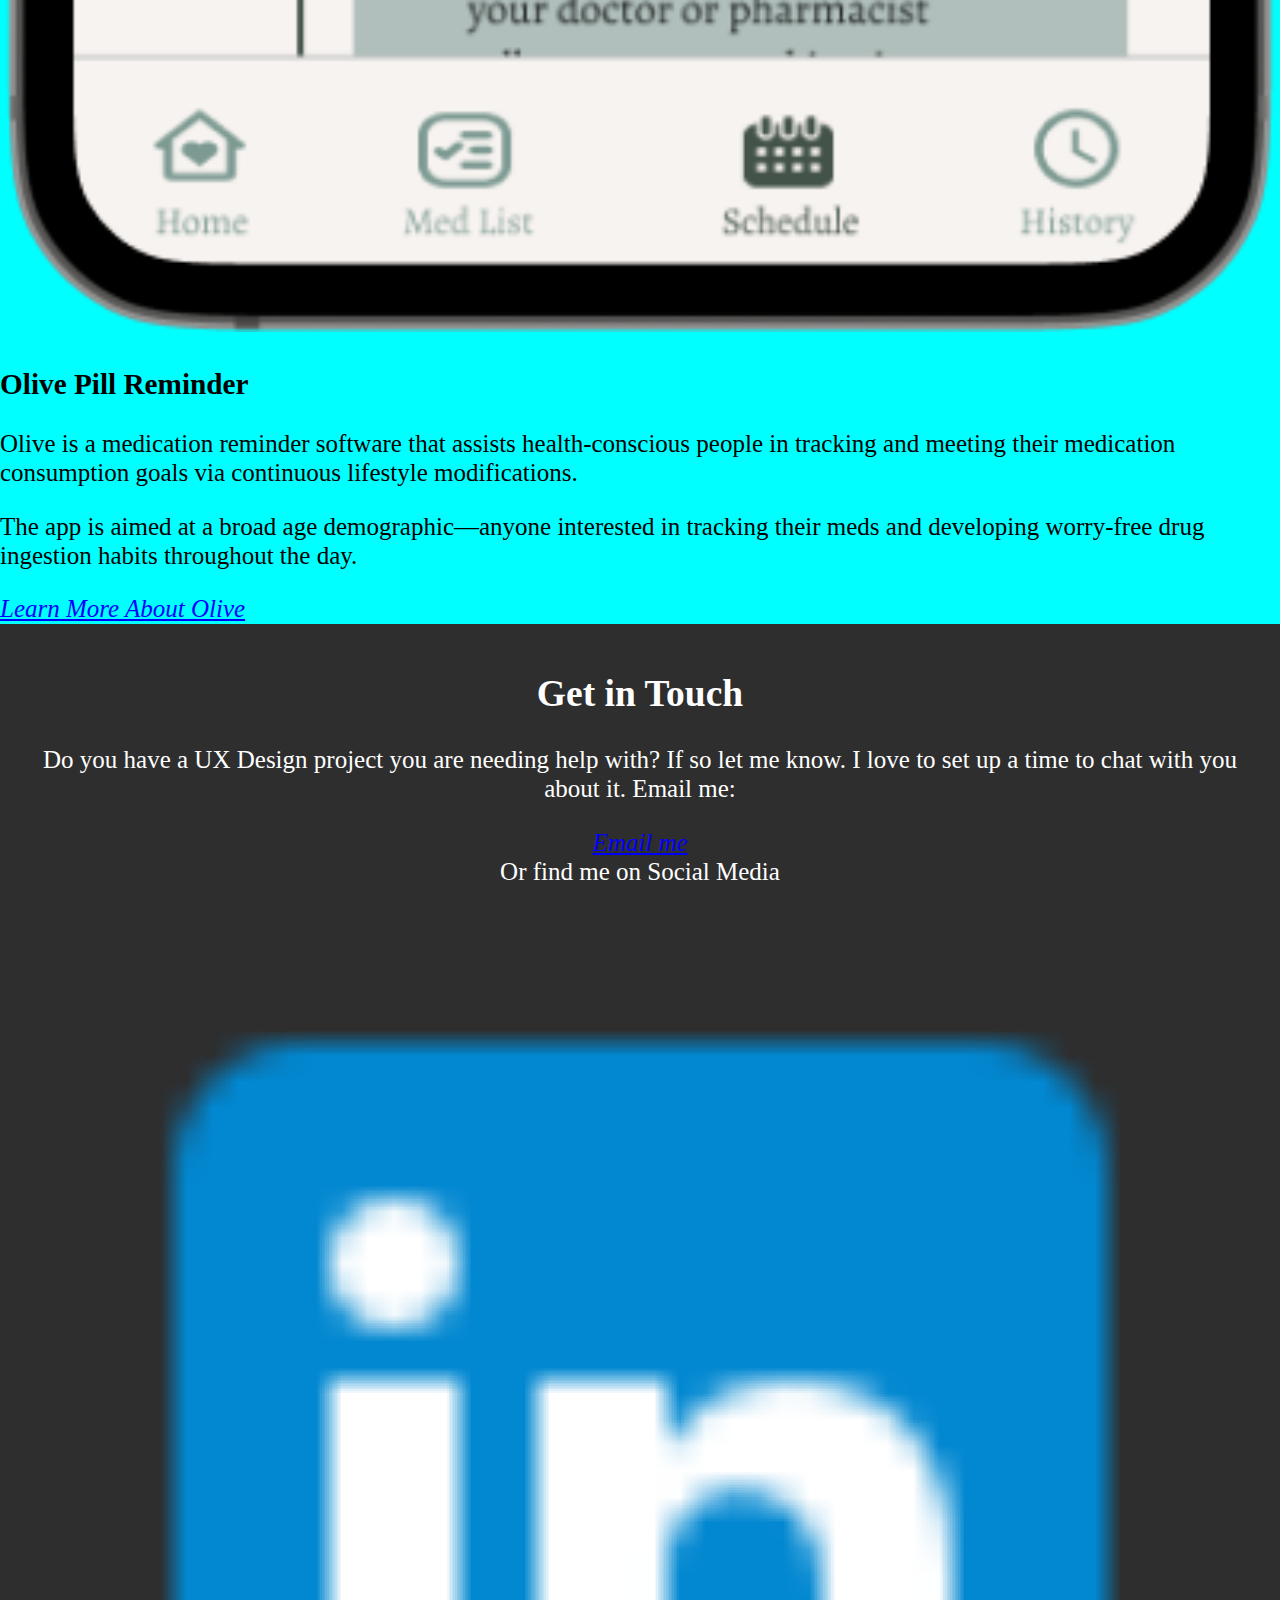
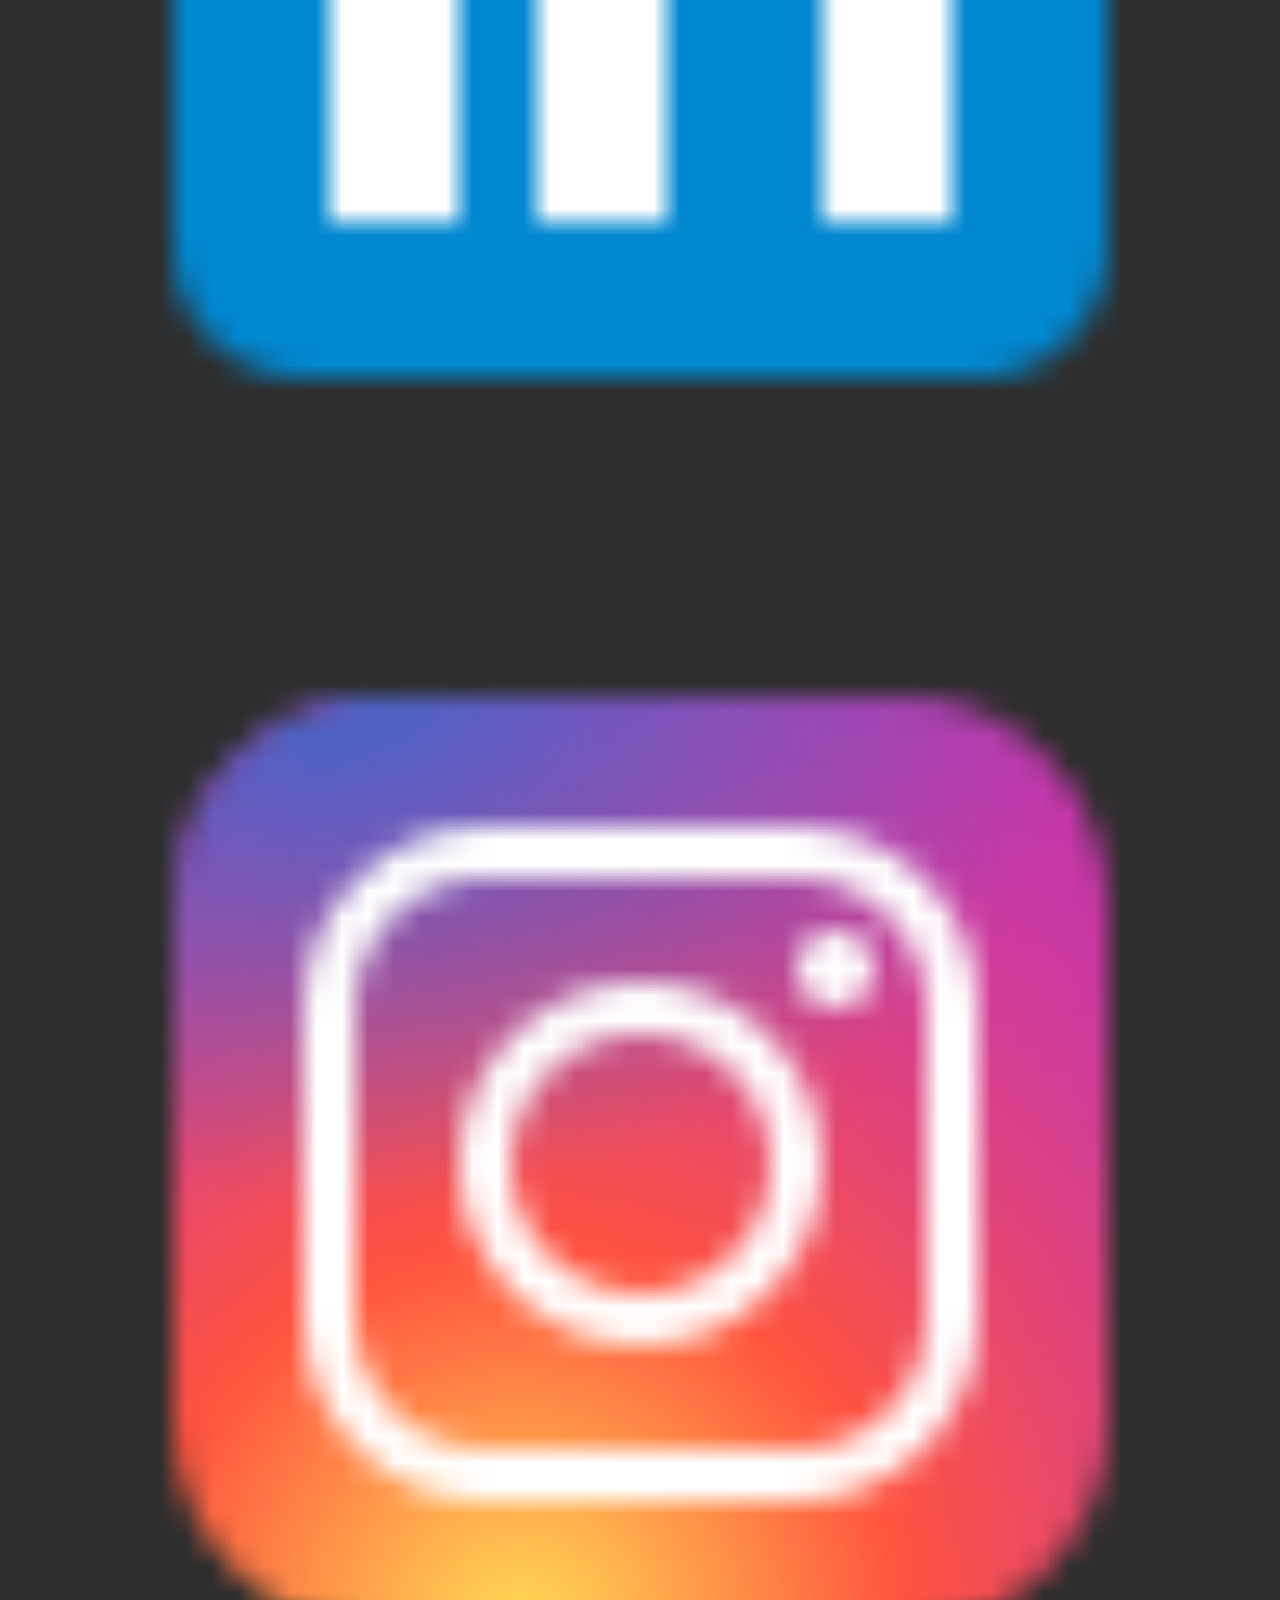
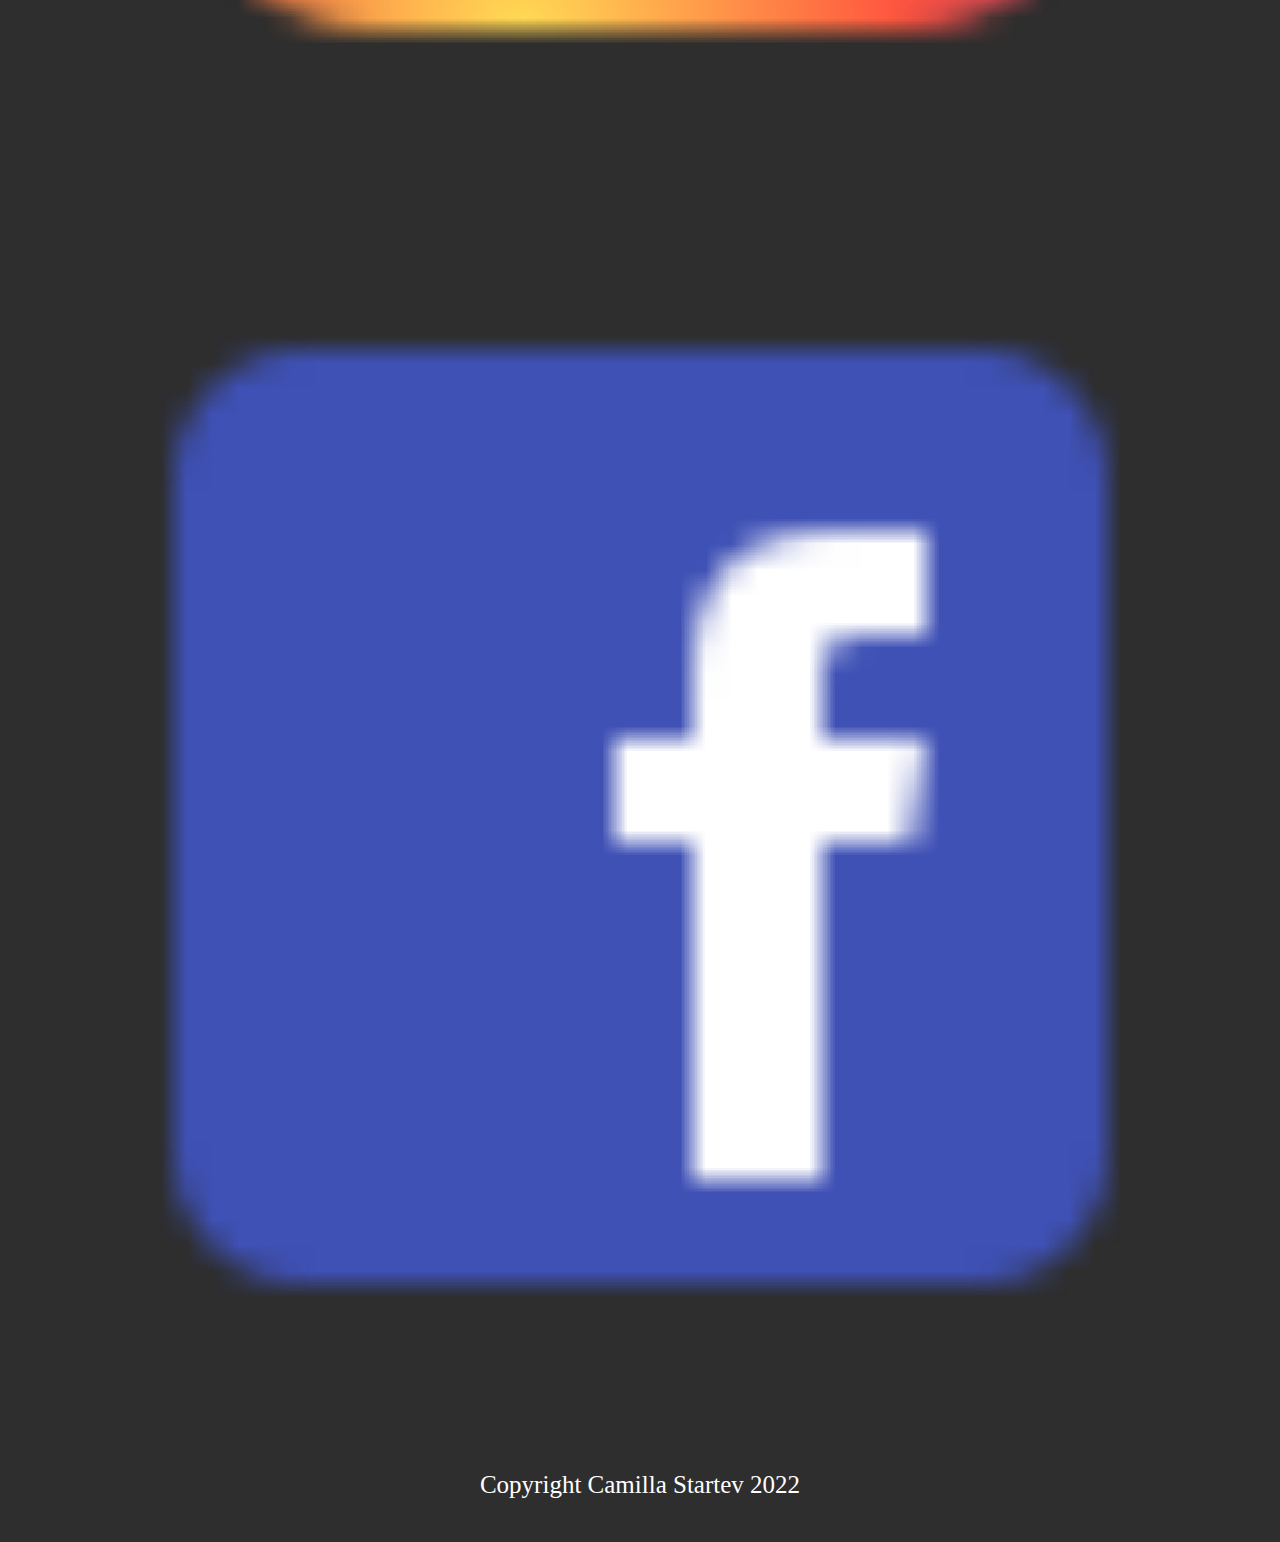
==== commit 5ed7e1d6: "added css styles" ====
--- a/index.html
+++ b/index.html
@@ -3,6 +3,7 @@
 
 <head>
   <link rel="stylesheet" href="css/styles.css">
+  <link rel="stylesheet" href="css/adding.css">
   <meta charset="utf-8">
   <meta name="author" content="Camilla Startev">
   <meta name="description" content="My Portfolio">
@@ -107,6 +108,7 @@
       <p>Copyright Camilla Startev 2022</p>
     </div>
   </footer>
+  <script src="js/scripts.js"></script>
 </body>
 
 </html>--- a/css/styles.css
+++ b/css/styles.css
@@ -46,3 +46,268 @@
   height: auto;
   width: 100%;
 }
+svg {
+  max-width: 32px;
+}
+
+/* Layout styling */
+.container {
+  padding: 0 15px;
+}
+
+.row {
+  margin: 25px 0; /* 25px top and bottom, 0 left and right */
+}
+
+.row::after {
+  content: "";
+  clear: both;
+  display: table;
+}
+
+[class*="col-"] {
+  float: left;
+  padding: 10px;
+}
+
+#hero h1 {
+  text-align: center;
+  margin: 0;
+  padding: 0.67em 0;
+}
+
+#hero span {
+  display: block;
+}
+
+#work h2 {
+  text-align: center;
+}
+
+.logo {
+  max-width: 65px;
+}
+
+header {
+  position: fixed;
+  width: 100%;
+  background-color: #ffffff;
+  color: inherit;
+  padding: 10px 0 4px;
+}
+
+nav > ul {
+  list-style-type: none;
+  padding: 0;
+  margin: 0;
+}
+
+nav > ul > li > a {
+  padding: 0 15px;
+  text-transform: uppercase;
+  font-weight: 700;
+  background-color: inherit;
+  color: #7e49f6;
+}
+
+nav > ul > li > a:visited {
+  padding: 0 15px;
+  text-transform: uppercase;
+  font-weight: 700;
+  background-color: inherit;
+  color: #b852f7;
+}
+
+nav > ul > li > a:hover {
+  padding: 0 15px;
+  text-transform: uppercase;
+  background-color: #7e49f6;
+  color: #ffffff;
+  font-weight: 700;
+  padding: 10px;
+  border-radius: 3px;
+  border-bottom: 2px solid #54e9d1;
+  transition: 0.2s opacity;
+}
+
+nav > ul > li > a:active {
+  padding: 0 15px;
+  text-transform: uppercase;
+  background-color: #54e9d1;
+  color: #7e49f6;
+  font-weight: 700;
+  padding-bottom: 10px;
+  border-radius: 3px;
+  border-bottom: 2px solid #7e49f6;
+  transition: 0.2s opacity;
+}
+
+.navtoggle li:not(:last-child) {
+  display: none;
+  padding: 0 0 10px;
+}
+
+.navtoggle,
+.navtoggle.responsive {
+  position: relative;
+}
+
+.navtoggle.responsive nav {
+  padding: 24px 0 0;
+}
+
+.navtoggle li .icon {
+  position: absolute;
+  right: 0;
+  top: 2px;
+  font-size: 30px;
+  padding-right: 0.3em;
+}
+
+.navtoggle.responsive li {
+  display: block;
+  padding: 10px 0;
+  border-top: 1px solid #54e9d1;
+}
+
+#hero {
+  background-color: #ffffff;
+  color: #2e2e2e;
+  padding: 0.67em;
+  text-align: center;
+}
+
+main {
+  padding-top: 90.55px;
+}
+
+#contact {
+  background-color: #2e2e2e;
+  text-align: center;
+  color: #ffffff;
+  padding: 0.67em;
+}
+
+#copyright {
+  text-align: center;
+  font-size: 12px;
+}
+
+#about-picture {
+  width: 100%;
+  max-width: 100%;
+  height: auto;
+}
+
+@keyframes color-change {
+  0% {
+    fill: #edc655;
+  }
+
+  50% {
+    fill: #fcffad;
+  }
+
+  100% {
+    fill: #f76414;
+  }
+}
+
+.sun {
+  animation-duration: 4s;
+  animation-name: color-change;
+  animation-iteration-count: infinite;
+  animation-direction: alternate;
+  animation-timing-function: linear;
+}
+
+@keyframes cloud-move {
+  from {
+    transform: translate(0, 50px);
+  }
+
+  to {
+    transform: translate(200px, 50px);
+  }
+}
+
+.cloud-front {
+  animation-duration: 30s;
+  animation-name: cloud-move;
+  animation-iteration-count: infinite;
+  animation-direction: alternate;
+  animation-timing-function: linear;
+}
+
+@keyframes cloud-move-reverse {
+  from {
+    transform: translate(446px, 48px);
+  }
+
+  to {
+    transform: translate(100px, 48px);
+  }
+}
+
+.cloud-back {
+  animation: 34s cloud-move-reverse infinite alternate linear;
+}
+
+/* ==============================
+Medium devices (641px and larger)
+================================= */
+@media only screen and (min-width: 641px) {
+  header {
+    text-align: unset;
+    padding: 20px 0 13px;
+  }
+
+  nav {
+    width: auto;
+    float: right;
+    margin-top: 4px;
+  }
+
+  nav > ul {
+    margin: 1em 0;
+  }
+
+  nav > ul > li {
+    display: inline-block;
+  }
+
+  .navtoggle li:not(:last-child) {
+    display: inline-block;
+  }
+
+  .navtoggle li:last-child {
+    display: none;
+  }
+
+  .col-md-6 {
+    width: 50%;
+  }
+
+  #about h3 {
+    margin-top: 0;
+  }
+}
+
+/* ==============================
+  Large devices (1024px or larger)
+  ================================= */
+@media only screen and (min-width: 1024px) {
+  .container {
+    max-width: 1200px;
+    margin-left: auto;
+    margin-right: auto;
+  }
+
+  .col-md-7 {
+    width: 60%;
+  }
+
+  .col-md-5 {
+    width: 40%;
+  }
+}
--- a/css/adding.css
+++ b/css/adding.css
@@ -0,0 +1,351 @@
+/*! normalize.css v8.0.1 | MIT License | github.com/necolas/normalize.css */
+
+/* Document
+   ========================================================================== */
+
+/**
+ * 1. Correct the line height in all browsers.
+ * 2. Prevent adjustments of font size after orientation changes in iOS.
+ */
+
+html {
+  line-height: 1.15; /* 1 */
+  -webkit-text-size-adjust: 100%; /* 2 */
+}
+
+/* Sections
+     ========================================================================== */
+
+/**
+   * Remove the margin in all browsers.
+   */
+
+body {
+  margin: 0;
+}
+
+/**
+   * Render the `main` element consistently in IE.
+   */
+
+main {
+  display: block;
+}
+
+/**
+   * Correct the font size and margin on `h1` elements within `section` and
+   * `article` contexts in Chrome, Firefox, and Safari.
+   */
+
+h1 {
+  font-size: 2em;
+  margin: 0.67em 0;
+}
+
+/* Grouping content
+     ========================================================================== */
+
+/**
+   * 1. Add the correct box sizing in Firefox.
+   * 2. Show the overflow in Edge and IE.
+   */
+
+hr {
+  box-sizing: content-box; /* 1 */
+  height: 0; /* 1 */
+  overflow: visible; /* 2 */
+}
+
+/**
+   * 1. Correct the inheritance and scaling of font size in all browsers.
+   * 2. Correct the odd `em` font sizing in all browsers.
+   */
+
+pre {
+  font-family: monospace, monospace; /* 1 */
+  font-size: 1em; /* 2 */
+}
+
+/* Text-level semantics
+     ========================================================================== */
+
+/**
+   * Remove the gray background on active links in IE 10.
+   */
+
+a {
+  background-color: transparent;
+}
+
+/**
+   * 1. Remove the bottom border in Chrome 57-
+   * 2. Add the correct text decoration in Chrome, Edge, IE, Opera, and Safari.
+   */
+
+abbr[title] {
+  border-bottom: none; /* 1 */
+  text-decoration: underline; /* 2 */
+  text-decoration: underline dotted; /* 2 */
+}
+
+/**
+   * Add the correct font weight in Chrome, Edge, and Safari.
+   */
+
+b,
+strong {
+  font-weight: bolder;
+}
+
+/**
+   * 1. Correct the inheritance and scaling of font size in all browsers.
+   * 2. Correct the odd `em` font sizing in all browsers.
+   */
+
+code,
+kbd,
+samp {
+  font-family: monospace, monospace; /* 1 */
+  font-size: 1em; /* 2 */
+}
+
+/**
+   * Add the correct font size in all browsers.
+   */
+
+small {
+  font-size: 80%;
+}
+
+/**
+   * Prevent `sub` and `sup` elements from affecting the line height in
+   * all browsers.
+   */
+
+sub,
+sup {
+  font-size: 75%;
+  line-height: 0;
+  position: relative;
+  vertical-align: baseline;
+}
+
+sub {
+  bottom: -0.25em;
+}
+
+sup {
+  top: -0.5em;
+}
+
+/* Embedded content
+     ========================================================================== */
+
+/**
+   * Remove the border on images inside links in IE 10.
+   */
+
+img {
+  border-style: none;
+}
+
+/* Forms
+     ========================================================================== */
+
+/**
+   * 1. Change the font styles in all browsers.
+   * 2. Remove the margin in Firefox and Safari.
+   */
+
+button,
+input,
+optgroup,
+select,
+textarea {
+  font-family: inherit; /* 1 */
+  font-size: 100%; /* 1 */
+  line-height: 1.15; /* 1 */
+  margin: 0; /* 2 */
+}
+
+/**
+   * Show the overflow in IE.
+   * 1. Show the overflow in Edge.
+   */
+
+button,
+input {
+  /* 1 */
+  overflow: visible;
+}
+
+/**
+   * Remove the inheritance of text transform in Edge, Firefox, and IE.
+   * 1. Remove the inheritance of text transform in Firefox.
+   */
+
+button,
+select {
+  /* 1 */
+  text-transform: none;
+}
+
+/**
+   * Correct the inability to style clickable types in iOS and Safari.
+   */
+
+button,
+[type="button"],
+[type="reset"],
+[type="submit"] {
+  -webkit-appearance: button;
+}
+
+/**
+   * Remove the inner border and padding in Firefox.
+   */
+
+button::-moz-focus-inner,
+[type="button"]::-moz-focus-inner,
+[type="reset"]::-moz-focus-inner,
+[type="submit"]::-moz-focus-inner {
+  border-style: none;
+  padding: 0;
+}
+
+/**
+   * Restore the focus styles unset by the previous rule.
+   */
+
+button:-moz-focusring,
+[type="button"]:-moz-focusring,
+[type="reset"]:-moz-focusring,
+[type="submit"]:-moz-focusring {
+  outline: 1px dotted ButtonText;
+}
+
+/**
+   * Correct the padding in Firefox.
+   */
+
+fieldset {
+  padding: 0.35em 0.75em 0.625em;
+}
+
+/**
+   * 1. Correct the text wrapping in Edge and IE.
+   * 2. Correct the color inheritance from `fieldset` elements in IE.
+   * 3. Remove the padding so developers are not caught out when they zero out
+   *    `fieldset` elements in all browsers.
+   */
+
+legend {
+  box-sizing: border-box; /* 1 */
+  color: inherit; /* 2 */
+  display: table; /* 1 */
+  max-width: 100%; /* 1 */
+  padding: 0; /* 3 */
+  white-space: normal; /* 1 */
+}
+
+/**
+   * Add the correct vertical alignment in Chrome, Firefox, and Opera.
+   */
+
+progress {
+  vertical-align: baseline;
+}
+
+/**
+   * Remove the default vertical scrollbar in IE 10+.
+   */
+
+textarea {
+  overflow: auto;
+}
+
+/**
+   * 1. Add the correct box sizing in IE 10.
+   * 2. Remove the padding in IE 10.
+   */
+
+[type="checkbox"],
+[type="radio"] {
+  box-sizing: border-box; /* 1 */
+  padding: 0; /* 2 */
+}
+
+/**
+   * Correct the cursor style of increment and decrement buttons in Chrome.
+   */
+
+[type="number"]::-webkit-inner-spin-button,
+[type="number"]::-webkit-outer-spin-button {
+  height: auto;
+}
+
+/**
+   * 1. Correct the odd appearance in Chrome and Safari.
+   * 2. Correct the outline style in Safari.
+   */
+
+[type="search"] {
+  -webkit-appearance: textfield; /* 1 */
+  outline-offset: -2px; /* 2 */
+}
+
+/**
+   * Remove the inner padding in Chrome and Safari on macOS.
+   */
+
+[type="search"]::-webkit-search-decoration {
+  -webkit-appearance: none;
+}
+
+/**
+   * 1. Correct the inability to style clickable types in iOS and Safari.
+   * 2. Change font properties to `inherit` in Safari.
+   */
+
+::-webkit-file-upload-button {
+  -webkit-appearance: button; /* 1 */
+  font: inherit; /* 2 */
+}
+
+/* Interactive
+     ========================================================================== */
+
+/*
+   * Add the correct display in Edge, IE 10+, and Firefox.
+   */
+
+details {
+  display: block;
+}
+
+/*
+   * Add the correct display in all browsers.
+   */
+
+summary {
+  display: list-item;
+}
+
+/* Misc
+     ========================================================================== */
+
+/**
+   * Add the correct display in IE 10+.
+   */
+
+template {
+  display: none;
+}
+
+/**
+   * Add the correct display in IE 10.
+   */
+
+[hidden] {
+  display: none;
+}
